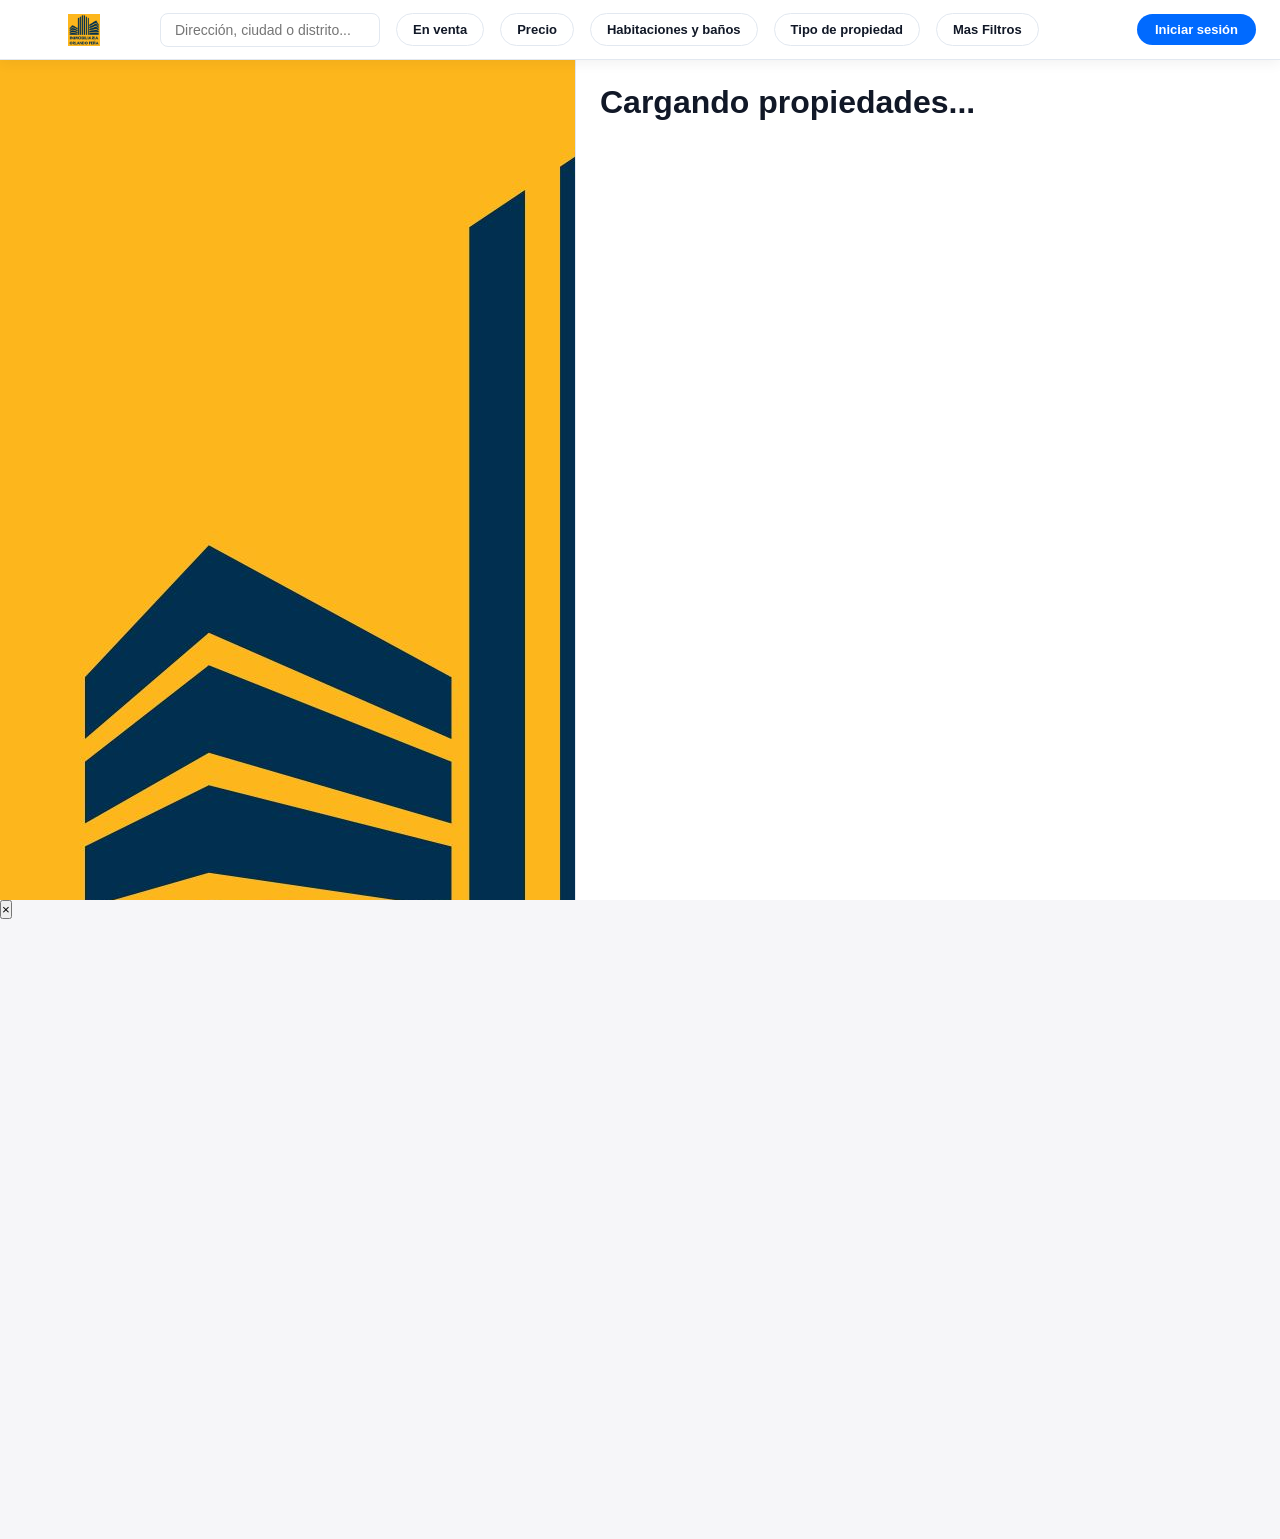
==== index.html @ 2fb51b2a "Update index.html" ====
<!-- PARTE 1 DE 10: METADATOS Y MOTORES DE DISEÑO -->
<!DOCTYPE html>
<html lang="es">
<head>
    <meta charset="UTF-8">
    <meta name="viewport" content="width=device-width, initial-scale=1.0, maximum-scale=1.0, user-scalable=no">
    <title>Buscador Inmobiliario - Inmobiliaria en Surco</title>
    <!-- Motores Estructurales y de Diseño -->
    <link rel="stylesheet" href="https://cdnjs.cloudflare.com/ajax/libs/leaflet/1.9.4/leaflet.css" />
    
    <link rel="stylesheet" href="styles.css?v=1.1" />
    <link rel="shortcut icon" type="image/jpeg" href="logo.jpg" />
    <link rel="icon" type="image/png" href="favicon.png" />
</head>
<body>
    <div class="app-container">
        <!-- PARTE 2 DE 10: NAVBAR - BUSCADOR Y ESTADO DE TRANSACCIÓN REESTRUCTURADO SRE -->
        <header class="navbar-global">
            <img src="logo.jpg" alt="Logo Zillow" class="navbar-brand-logo" id="app-main-logo">
            
            <!-- 1. BUSCADOR DE DIRECCIÓN AISLADO -->
            <div class="search-controls">
                <input type="text" class="search-input" id="search-address" placeholder="Dirección, ciudad o distrito...">
            </div>

            <!-- 2. FILTRO DE TRANSACCIÓN (ESTADO) -->
            <div class="filter-dropdown-wrapper">
                <button class="filter-btn" id="btn-filter-status">En venta</button>
                <div class="dropdown-content-panel" id="dropdown-status">
                    <div class="filter-group-options">
                        <label class="filter-checkbox-label">
                            <input type="radio" name="transaccion" value="Venta" checked> En venta
                        </label>
                        <label class="filter-checkbox-label">
                            <input type="radio" name="transaccion" value="Alquiler"> Para el alquiler
                        </label>
                        <label class="filter-checkbox-label">
                            <input type="radio" name="transaccion" value="Vendido"> Vendidas
                        </label>
                    </div>
                </div>
            </div>

                        <!-- 3. FILTRO DE RANGO DE PRECIOS PREMIUM CON HISTOGRAMA -->
            <div class="filter-dropdown-wrapper">
                <button class="filter-btn" id="btn-filter-price">Precio</button>
                <div class="dropdown-content-panel price-dropdown-content" id="dropdown-price">
                    <div class="filter-section-title">Rango de precios</div>
                    
                    <!-- HISTOGRAMA CON DISTRIBUCIÓN SOLICITADA -->
                    <div class="histogram-visual-container" id="price-histogram-box">
                        <div class="histo-bar" style="height: 15%;"></div>
                        <div class="histo-bar" style="height: 30%;"></div>
                        <div class="histo-bar pico-solicitado" style="height: 95%;"></div> <!-- Pico 70k a 80k -->
                        <div class="histo-bar" style="height: 45%;"></div>
                        <div class="histo-bar grupo-mayor" style="height: 80%;"></div> <!-- Grupo mayor 100k a 500k -->
                        <div class="histo-bar grupo-mayor" style="height: 85%;"></div>
                        <div class="histo-bar grupo-mayor" style="height: 75%;"></div>
                        <div class="histo-bar grupo-mayor" style="height: 70%;"></div>
                        <div class="histo-bar" style="height: 25%;"></div>
                        <div class="histo-bar" style="height: 10%;"></div>
                    </div>

                    <div class="price-inputs-row">
                        <div class="price-input-group">
                            <label>Min</label>
                            <input type="number" id="price-min" class="price-field-sre" placeholder="No min">
                        </div>
                        <div class="price-separator-dash">-</div>
                        <div class="price-input-group">
                            <label>Max</label>
                            <input type="number" id="price-max" class="price-field-sre" placeholder="No max">
                        </div>
                    </div>
                    <button type="button" id="btn-apply-price" class="btn-apply-price-sre">Aplicar</button>
                </div>
            </div>

                        <!-- 4. FILTRO DE HABITACIONES Y BAÑOS PREMIUM SEGMENTADO HORIZONTAL -->
            <div class="filter-dropdown-wrapper">
                <button class="filter-btn" id="btn-filter-specs">Habitaciones y baños</button>
                <div class="dropdown-content-panel beds-baths-dropdown-content" id="dropdown-specs">
                    <h4>Dormitorios</h4>
                    <div class="segmented-control-sre" id="row-beds">
                        <label class="segment-item-sre"><input type="radio" name="beds" value="0" checked><span>Cualquiera</span></label>
                        <label class="segment-item-sre"><input type="radio" name="beds" value="1"><span>1+</span></label>
                        <label class="segment-item-sre"><input type="radio" name="beds" value="2"><span>2+</span></label>
                        <label class="segment-item-sre"><input type="radio" name="beds" value="3"><span>3+</span></label>
                        <label class="segment-item-sre"><input type="radio" name="beds" value="4"><span>4+</span></label>
                        <label class="segment-item-sre"><input type="radio" name="beds" value="5"><span>5+</span></label>
                    </div>

                    <h4>Baños</h4>
                    <div class="segmented-control-sre" id="row-baths">
                        <label class="segment-item-sre"><input type="radio" name="baths" value="0" checked><span>Cualquiera</span></label>
                        <label class="segment-item-sre"><input type="radio" name="baths" value="1"><span>1+</span></label>
                        <label class="segment-item-sre"><input type="radio" name="baths" value="1.5"><span>1.5+</span></label>
                        <label class="segment-item-sre"><input type="radio" name="baths" value="2"><span>2+</span></label>
                        <label class="segment-item-sre"><input type="radio" name="baths" value="3"><span>3+</span></label>
                        <label class="segment-item-sre"><input type="radio" name="baths" value="4"><span>4+</span></label>
                    </div>

                    <button type="button" id="btn-apply-beds-baths" class="btn-apply-beds-baths-sre">Aplicar</button>
                </div>
            </div>

            <!-- 5. FILTRO DE TIPO DE PROPIEDAD CON INTERRUPTOR MAESTRO -->
            <div class="filter-dropdown-wrapper">
                <button class="filter-btn" id="btn-filter-type">Tipo de propiedad</button>
                <div class="dropdown-content-panel" id="dropdown-type">
                    <div class="master-toggle-container">
                        <button type="button" id="btn-type-master-toggle" class="master-action-link">Deseleccionar todo</button>
                    </div>
                    <div class="filter-group-options scrollable-options">
                        <label class="filter-checkbox-label"><input type="checkbox" class="type-cb" value="Casa" checked> Casas</label>
                        <label class="filter-checkbox-label"><input type="checkbox" class="type-cb" value="Departamento" checked> Departamentos</label>
                        <label class="filter-checkbox-label"><input type="checkbox" class="type-cb" value="Terreno" checked> Terrenos</label>
                        <label class="filter-checkbox-label"><input type="checkbox" class="type-cb" value="Local" checked> Locales</label>
                        <label class="filter-checkbox-label"><input type="checkbox" class="type-cb" value="Oficina" checked> Oficinas</label>
                        <label class="filter-checkbox-label"><input type="checkbox" class="type-cb" value="Edificio" checked> Edificios</label>
                        <label class="filter-checkbox-label"><input type="checkbox" class="type-cb" value="Lote" checked> Lotes</label>
                    </div>
                    <div class="dropdown-footer-apply">
                        <button type="button" id="btn-aplicar-tipo-propiedad" class="btn-primary-zillow">Aplicar</button>
                    </div>
                </div>
            </div>

                        <!-- 6. FILTRO MAESTRO DE FILTROS AVANZADOS (RENOMBRADO A MAS FILTROS) -->
<!-- [CÓDIGO NUEVO A INSERTAR EN INDEX.HTML] -->
                        <!-- 6. FILTRO MAESTRO DE FILTROS AVANZADOS (RENOMBRADO A MAS FILTROS) -->
            <div class="filter-dropdown-wrapper">
                <button class="filter-btn" id="btn-filter-more">Mas Filtros</button>
                <div class="dropdown-content-panel" id="dropdown-more-filters">
                    <div class="master-toggle-container">
                        <button type="button" id="btn-more-master-toggle" class="master-action-link">Deseleccionar todo</button>
                    </div>
                    <div class="filter-section-title">Tipo de listado</div>
                    <div class="filter-group-options scrollable-options">
                        <label class="filter-checkbox-label"><input type="checkbox" class="more-filter-cb" value="propietario" checked> Propietario publicado</label>
                        <label class="filter-checkbox-label"><input type="checkbox" class="more-filter-cb" value="agente" checked> Agente listado</label>
                        <label class="filter-checkbox-label"><input type="checkbox" class="more-filter-cb" value="nueva construccion" checked> Nueva construcción</label>
                        <label class="filter-checkbox-label"><input type="checkbox" class="more-filter-cb" value="pre ejecucion hipoteca" checked> Pre-ejecución Hipotecaria</label>
                        <label class="filter-checkbox-label"><input type="checkbox" class="more-filter-cb" value="ejecucion hipoteca" checked> Ejecución hipoteca</label>
                        <label class="filter-checkbox-label"><input type="checkbox" class="more-filter-cb" value="subasta" checked> Subastas</label>
                        <label class="filter-checkbox-label"><input type="checkbox" class="more-filter-cb" value="embargo" checked> Embargos</label>
                    </div>
                    <div class="dropdown-footer-apply">
                        <button type="button" id="btn-aplicar-mas-filtros" class="btn-primary-zillow">Aplicar</button>
                    </div>
                </div>
            </div>

            <!-- 7. BOTÓN / ENLACE SUPERIOR DE INICIO DE SESIÓN Y VALIDACIÓN -->
            <div class="user-auth-wrapper" style="margin-left: auto;">
                <button type="button" id="btn-open-login" class="btn-login-navbar" style="background-color: #006aff; color: #ffffff; border: none; padding: 8px 18px; font-size: 13px; font-weight: 700; border-radius: 20px; cursor: pointer; white-space: nowrap;">
                    Iniciar sesión
                </button>
            </div>
        </header>
        

        
        <header id="header-ficha-global" class="nav-ficha-zillow oculta-global">
            <button type="button" class="btn-volver-zillow" id="btn-volver-global-atras">← Volver a la lista</button>
            <img src="logo.jpg" alt="Logo Principal" class="logo-centro-ficha">
            <div class="acciones-nav-ficha" style="display: flex; gap: 16px; align-items: center;">
                <button type="button" class="btn-nav-accion" id="btn-compartir-global" style="background: none; border: none; cursor: pointer; color: #54565a; font-weight: 500; font-size: 14px;">
                    🔗 Compartir
                </button>
                <button type="button" class="btn-nav-accion" id="btn-favorito-global" style="background: none; border: none; cursor: pointer; color: #54565a; font-weight: 500; font-size: 14px; display: flex; align-items: center; gap: 4px;">
                    <span id="icon-corazon-global">♡</span> <span id="text-favorito-global">Guardar</span>
                </button>
            </div>
        </header>

                <!-- PARTE 7 DE 10: CUERPO DE LA APP - CONTENEDOR DEL MAPA Y PANEL DE TARJETAS DESKTOP -->
        <main class="split-view">
            <div class="map-wrapper">
                <!-- CONTENEDOR DEL MAPA NATIVO -->
                <div id="map-instance"></div>

                <!-- NUEVA TARJETA FLOTANTE MÓVIL ESTILO ZILLOW OVERLAY (INVISIBLE EN DESKTOP) -->
                <section id="tarjeta-flotante-movil-sre" class="tarjeta-movil-sre-oculta">
                    <button type="button" id="btn-cerrar-tarjeta-movil-sre" class="btn-cerrar-sre-flotante">&times;</button>
                    <div id="target-contenido-movil-sre">
                        <!-- Se poblará dinámicamente desde app.js al pulsar un pin en el celular -->
                    </div>
                </section>
            </div>
            
            <div class="properties-panel">
                <div class="panel-header">
                    <h1 id="results-counter">Cargando propiedades...</h1>
                </div>
                <!-- Punto de Inyección Sincronizado del Catalogo -->
                <div class="properties-grid" id="properties-grid-target"></div>
            </div>
        </main>
    </div>

        <!-- PARTE 8 DE 10: TERCERA PANTALLA - PANEL DE IMÁGENES COMPLETO -->
    <div id="vista-galeria-expandida" class="galeria-tercera-pantalla oculta">
        <main id="mosaico-imagenes-scroll" class="columna-fotos-mosaico">
            <!-- Inyección dinámica de etiquetas <img> vía JS -->
        </main>
        
        <aside class="columna-informacion-fija">
            <div class="cabecera-navegacion">
                <button id="btn-volver-detalle" class="btn-regresar">← Volver al detalle</button>
            </div>
            <div class="bloque-comercial-contenido">
                <h2 id="galeria-precio" class="texto-precio"></h2>
                <p id="galeria-specs-principales" class="texto-specs"></p>
                <div class="bloque-direccion">
                    <p id="galeria-direccion-linea1" class="direccion-primaria"></p>
                    <p id="galeria-direccion-linea2" class="direccion-secundaria"></p>
                </div>
                <div class="acciones-galeria-contenedor">
                    <button id="btn-solicitar-tour-galeria" class="btn-accion-primario">Solicitar un tour</button>
                    <button id="btn-contactar-agente-galeria" class="btn-accion-secundario">Contacte con un agente</button>
                </div>
            </div>
        </aside>
    </div>

        <!-- PARTE 9 DE 10: INTERFACES FLOTANTES - AGENDAMIENTO Y ASIGNACIÓN DE ASESORES -->
    <div id="modal-tour-comercial" class="modal-accion-overlay" aria-hidden="true" role="dialog" aria-labelledby="modal-tour-titulo-dinamico">
        <div class="modal-accion-contenido modal-tour-container" style="max-width: 460px; border-radius: 8px; font-family: sans-serif; position: relative;">
            <button type="button" class="btn-cerrar-popup" id="btn-cerrar-modal-tour" style="position: absolute; top: 12px; right: 16px; background: none; border: none; font-size: 20px; cursor: pointer; color: #54565a;" aria-label="Cerrar modal">&times;</button>
            <h3 id="modal-tour-titulo-dinamico" style="text-align: center; font-size: 20px; font-weight: bold; margin-top: 10px; margin-bottom: 20px; color: #2a2a2a;">Solicitar un tour</h3>
            <div class="modal-tour-body-scroll">
                <div id="tour-paso-horarios" class="seccion-modal-paso activo">
                    <div class="tarjeta-contexto-inmueble" style="display: flex; gap: 16px; border: 1px solid #e2e8f0; padding: 12px; border-radius: 6px; margin-bottom: 16px; align-items: center;">
                        <img id="modal-tour-mini-foto" src="" alt="Portada" style="width: 80px; height: 60px; object-fit: cover; border-radius: 4px; background-color: #f7f8f9;">
                        <div class="datos-contexto-wrapper" style="display: flex; flex-direction: column; gap: 4px; font-size: 13px; color: #2a2a2a;">
                            <strong id="modal-tour-mini-direccion" style="font-size: 14px; font-weight: 700; display: block; max-width: 280px; white-space: nowrap; overflow: hidden; text-overflow: ellipsis;">Dirección</strong>
                            <span id="modal-tour-mini-specs" style="color: #54565a;">0 bd | 0 ba | 0 m²</span>
                        </div>
                    </div>
                    <div class="carrusel-fechas-contenedor" style="display: flex; align-items: center; justify-content: space-between; gap: 8px; margin-bottom: 20px; position: relative;">
                        <button type="button" id="btn-carrusel-atras" style="background: none; border: 1px solid #ccd0d5; border-radius: 50%; width: 28px; height: 28px; display: flex; align-items: center; justify-content: center; cursor: pointer; font-weight: bold; color: #006aff;">&lsaquo;</button>
                        <div class="cajas-fechas-row" style="display: flex; gap: 8px; flex: 1; justify-content: space-between;">
                            <div class="caja-fecha-item active" id="caja-fecha-hoy" data-index="0" style="flex: 1; text-align: center; border: 1px solid #006aff; border-radius: 4px; padding: 10px 4px; cursor: pointer; font-size: 12px; font-weight: bold; color: #006aff;">Hoy</div>
                            <div class="caja-fecha-item" id="caja-fecha-manana" data-index="1" style="flex: 1; text-align: center; border: 1px solid #ccd0d5; border-radius: 4px; padding: 10px 4px; cursor: pointer; font-size: 12px; font-weight: bold; color: #2a2a2a;">Mañana</div>
                            <div class="caja-fecha-item" id="caja-fecha-pasado" data-index="2" style="flex: 1; text-align: center; border: 1px solid #ccd0d5; border-radius: 4px; padding: 10px 4px; cursor: pointer; font-size: 12px; font-weight: bold; color: #2a2a2a;">Pasado</div>
                        </div>
                        <button type="button" id="btn-carrusel-adelante" style="background: none; border: 1px solid #ccd0d5; border-radius: 50%; width: 28px; height: 28px; display: flex; align-items: center; justify-content: center; cursor: pointer; font-weight: bold; color: #006aff;">&rsaquo;</button>
                    </div>
                    <div class="campo-select-hora-box" style="margin-bottom: 24px;">
                        <select id="hora-principal" class="select-hora-dropdown" style="width: 100%; padding: 12px; border: 1px solid #ccd0d5; border-radius: 4px; font-size: 14px; background-color: #ffffff; color: #2a2a2a; outline: none; cursor: pointer;">
                            <option value="10:00">10:00 hrs</option>
                            <option value="11:00">11:00 hrs</option>
                            <option value="12:00">12:00 hrs</option>
                            <option value="18:00" selected>18:00 hrs</option>
                        </select>
                    </div>
                </div>
                <div id="tour-paso-confirmacion" class="seccion-modal-paso" style="display: none; padding: 0 4px;">
                    <form id="form-solicitar-tour-completo">
                        <div class="campo-formulario" style="margin-bottom: 16px; display: flex; flex-direction: column; gap: 6px;">
                            <label for="tour-contacto-nombre" style="font-size: 14px; font-weight: 600; color: #2a2a2a;">Nombre *</label>
                            <input type="text" id="tour-contacto-nombre" style="width: 100%; padding: 10px; border: 1px solid #ccd0d5; border-radius: 4px; font-size: 14px; box-sizing: border-box;" required placeholder="Ej. Orlando Peña">
                        </div>
                        <div class="campo-formulario" style="margin-bottom: 16px; display: flex; flex-direction: column; gap: 6px;">
                            <label for="tour-contacto-email" style="font-size: 14px; font-weight: 600; color: #2a2a2a;">Email *</label>
                            <input type="email" id="tour-contacto-email" style="width: 100%; padding: 10px; border: 1px solid #ccd0d5; border-radius: 4px; font-size: 14px; box-sizing: border-box;" required placeholder="ejemplo@correo.com">
                        </div>
                        <div class="campo-formulario" style="margin-bottom: 16px; display: flex; flex-direction: column; gap: 6px;">
                            <label for="tour-contacto-telefono" style="font-size: 14px; font-weight: 600; color: #2a2a2a;">Teléfono *</label>
                            <input type="tel" id="tour-contacto-telefono" style="width: 100%; padding: 10px; border: 1px solid #ccd0d5; border-radius: 4px; font-size: 14px; box-sizing: border-box;" placeholder="Mínimo 9 dígitos" required>
                        </div>
                    </form>
                </div>
            </div>
            <div class="modal-tour-footer-fijo" style="margin-top: 12px;">
                <button type="button" id="btn-navegacion-siguiente-tour" style="width: 100%; background-color: #006aff; color: #ffffff; border: none; padding: 14px; font-size: 16px; font-weight: bold; border-radius: 4px; cursor: pointer;">Siguiente</button>
                <button type="submit" form="form-solicitar-tour-completo" id="btn-enviar-solicitud-tour" style="width: 100%; background-color: #006aff; color: #ffffff; border: none; padding: 14px; font-size: 16px; font-weight: bold; border-radius: 4px; cursor: pointer; display: none;">Solicitar un tour</button>
            </div>
        </div>
    </div>

    <!-- MODAL CONTACTAR CON UN AGENTE (Id Homologado y Firma Abierta - CONTROL SRE SANADO) -->
    <div id="modal-agent-comercial" class="modal-accion-overlay" aria-hidden="true" role="dialog" aria-labelledby="titulo-modal-agente">
    <div class="modal-accion-contenido" style="background-color: #ffffff; width: 100%; max-width: 460px; padding: 24px; border-radius: 8px; font-family: sans-serif; position: relative; box-sizing: border-box; box-shadow: 0 4px 12px rgba(0,0,0,0.15);">
            <button type="button" class="btn-cerrar-popup" id="btn-cerrar-modal-agente" style="position: absolute; top: 12px; right: 16px; background: none; border: none; font-size: 20px; cursor: pointer; color: #54565a;" onclick="document.getElementById('modal-agent-comercial').style.display='none'">&times;</button>
            <h3 id="titulo-modal-agente" style="text-align: center; font-size: 20px; font-weight: bold; margin-top: 10px; margin-bottom: 20px; color: #2a2a2a;">Contactar Agente</h3>
            <form id="form-contactar-agente" style="margin: 0; padding: 0;">
                <div style="max-height: 380px; overflow-y: auto; padding-right: 4px; box-sizing: border-box;">
                    <div class="campo-formulario" style="margin-bottom: 14px; display: flex; flex-direction: column; gap: 6px;">
                        <label for="agente-contacto-nombre" style="font-size: 13px; font-weight: 600; color: #2a2a2a;">Nombre completo *</label>
                        <input type="text" id="agente-contacto-nombre" style="width: 100%; padding: 10px; border: 1px solid #ccd0d5; border-radius: 4px; font-size: 14px; box-sizing: border-box;" required placeholder="Ej. Orlando Peña">
                    </div>
                    <div class="campo-formulario" style="margin-bottom: 14px; display: flex; flex-direction: column; gap: 6px;">
                        <label for="agente-contacto-email" style="font-size: 13px; font-weight: 600; color: #2a2a2a;">Correo electrónico *</label>
                        <input type="email" id="agente-contacto-email" style="width: 100%; padding: 10px; border: 1px solid #ccd0d5; border-radius: 4px; font-size: 14px; box-sizing: border-box;" required placeholder="ejemplo@correo.com">
                    </div>
                    <div class="campo-formulario" style="margin-bottom: 14px; display: flex; flex-direction: column; gap: 6px;">
                        <label for="agente-contacto-telefono" style="font-size: 13px; font-weight: 600; color: #2a2a2a;">Teléfono *</label>
                        <input type="tel" id="agente-contacto-telefono" style="width: 100%; padding: 10px; border: 1px solid #ccd0d5; border-radius: 4px; font-size: 14px; box-sizing: border-box;" required placeholder="Mínimo 9 dígitos">
                    </div>
                    <div class="campo-formulario" style="margin-bottom: 14px; display: flex; flex-direction: column; gap: 6px;">
                        <label for="agente-mensaje" style="font-size: 13px; font-weight: 600; color: #2a2a2a;">Mensaje</label>
                        <textarea id="agente-mensaje" rows="4" style="width: 100%; padding: 10px; border: 1px solid #ccd0d5; border-radius: 4px; font-size: 14px; font-family: sans-serif; box-sizing: border-box; resize: none;" required></textarea>
                    </div>
                </div>
                <div style="margin-top: 16px;">
                    <button type="submit" id="btn-enviar-contacto-agente" style="width: 100%; background-color: #006aff; color: #ffffff; border: none; padding: 12px; font-size: 15px; font-weight: bold; border-radius: 4px; cursor: pointer;">Enviar Mensaje</button>
                </div>
            </form>
        </div>
    </div>

        <!-- PARTE 10 DE 10: CORTINA SPA, PASARELA SUPABASE AUTH Y CARGADOR DE SCRIPTS JS -->
    <div id="cortina-spa" class="cortina-escondida"></div>


    <!-- PASARELA FLOTANTE UNIFICADA SUPABASE AUTH PREMIUM ESTILO FORMULARIO FIJO -->
    <div id="modal-autenticacion-supabase" class="modal-accion-overlay" aria-hidden="true" role="dialog" style="display: none; position: fixed; top: 0; left: 0; width: 100vw; height: 100vh; background-color: rgba(0, 0, 0, 0.5); z-index: 99999; align-items: center; justify-content: center; font-family: 'Segoe UI', -apple-system, BlinkMacSystemFont, Arial, sans-serif;">
        <div style="background-color: #ffffff; width: 100%; max-width: 440px; padding: 40px; border-radius: 12px; box-sizing: border-box; position: relative; box-shadow: 0 8px 32px rgba(0, 0, 0, 0.15); text-align: left;">
            <button type="button" style="position: absolute; top: 16px; right: 20px; background: none; border: none; font-size: 28px; cursor: pointer; color: #718096; line-height: 1;" onclick="document.getElementById('modal-autenticacion-supabase').style.display='none'">&times;</button>
            
            <!-- Logotipo del Cliente Inyectado Directamente -->
            <div style="margin-bottom: 24px; text-align: left;">
                <img src="logo.jpg" alt="Logo Inmobiliaria" style="height: 40px; object-fit: contain; display: block; margin: 0;">
            </div>

            <h3 style="font-size: 24px; font-weight: 700; color: #111827; margin: 0 0 24px 0;">Inicia sesión</h3>
            
            <form id="form-login-email-supabase" style="margin: 0; padding: 0;" onsubmit="return false;">
                <!-- Titulo Dinamico Interno del Formulario -->
                <h4 id="auth-subtitulo-dinamico" style="font-size: 15px; font-weight: 600; color: #4b5563; margin: 0 0 16px 0; display: none;">Complete sus datos de perfil para el registro:</h4>

                <!-- Campos de Registro adicionales (Ocultos por defecto para el Login) -->
                <div id="wrapper-campos-registro-sre" style="display: none; flex-direction: column; gap: 16px; margin-bottom: 16px;">
                    <div style="display: flex; flex-direction: column; gap: 6px;">
                        <label for="reg-nombre-input" style="font-size: 14px; font-weight: 600; color: #111827;">Nombre *</label>
                        <input type="text" id="reg-nombre-input" style="width: 100%; height: 44px; padding: 0 14px; border: 1px solid #cbd5e1; border-radius: 6px; font-size: 14px; box-sizing: border-box; outline: none;">
                    </div>
                    <div style="display: flex; flex-direction: column; gap: 6px;">
                        <label for="reg-apellido-input" style="font-size: 14px; font-weight: 600; color: #111827;">Apellido *</label>
                        <input type="text" id="reg-apellido-input" style="width: 100%; height: 44px; padding: 0 14px; border: 1px solid #cbd5e1; border-radius: 6px; font-size: 14px; box-sizing: border-box; outline: none;">
                    </div>
                    <div style="display: flex; flex-direction: column; gap: 6px;">
                        <label for="reg-telefono-input" style="font-size: 14px; font-weight: 600; color: #111827;">Teléfono / Celular *</label>
                        <input type="tel" id="reg-telefono-input" style="width: 100%; height: 44px; padding: 0 14px; border: 1px solid #cbd5e1; border-radius: 6px; font-size: 14px; box-sizing: border-box; outline: none;" placeholder="Ej: 991351967">
                    </div>
                </div>

                <!-- Campo de Correo Electronico Unificado Común -->
                <div style="margin-bottom: 20px; display: flex; flex-direction: column; gap: 8px;">
                    <label for="login-email-input" id="lbl-email-dinamico" style="font-size: 14px; font-weight: 600; color: #111827;">Dirección de correo electrónico *</label>
                    <input type="email" id="login-email-input" style="width: 100%; height: 48px; padding: 0 16px; border: 1px solid #cbd5e1; border-radius: 6px; font-size: 15px; box-sizing: border-box; outline: none; transition: border-color 0.2s;" required>
                </div>
                
                <button type="button" id="btn-autenticar" style="width: 100%; height: 48px; background-color: #006aff; color: #ffffff; font-size: 15px; font-weight: 600; border: none; border-radius: 24px; cursor: pointer; transition: background-color 0.15s ease; margin-bottom: 16px;">Continuar</button>
                
                <!-- Enlace de Invitacion de Registro Estilo Zillow Premium Dinamico -->
                <p style="font-size: 14px; color: #475569; text-align: center; margin: 0 0 24px 0;" id="p-conmutador-auth-sre">
                    ¿Nuevo en Inmobiliaria en Surco? <a href="#" id="link-crear-cuenta-sre" style="color: #006aff; font-weight: 600; text-decoration: none;">Crear cuenta</a>
                </p>
            </form>


            <div style="display: flex; align-items: center; text-align: center; margin-bottom: 24px;">

                <div style="flex: 1; border-bottom: 1px solid #e2e8f0;"></div>
                <span style="padding: 0 16px; color: #718096; font-size: 14px;">o</span>
                <div style="flex: 1; border-bottom: 1px solid #e2e8f0;"></div>
            </div>

            <!-- Botones de Proveedores Omnicanal con SVG Vectorial de Facebook -->
            <div style="display: flex; flex-direction: column; gap: 12px;">
                <button type="button" id="btn-auth-google" style="width: 100%; height: 48px; background-color: #ffffff; color: #111827; border: 1px solid #cbd5e1; border-radius: 6px; font-size: 15px; font-weight: 600; cursor: pointer; display: flex; align-items: center; justify-content: center; gap: 12px; box-shadow: 0 1px 2px rgba(0,0,0,0.05);">
                    <svg style="width: 18px; height: 18px;" viewBox="0 0 24 24"><path fill="#EA4335" d="M5.266 9.765A7.077 7.077 0 0 1 12 4.909c1.69 0 3.218.6 4.418 1.582l3.51-3.51C17.642 1.054 14.968 0 12 0 7.354 0 3.373 2.668 1.455 6.545l3.81 3.22z"/><path fill="#4285F4" d="M23.455 12.273c0-.818-.073-1.609-.209-2.373H12v4.509h6.427a5.495 5.495 0 0 1-2.382 3.61l3.718 2.88c2.173-2.008 3.427-4.963 3.427-8.627z"/><path fill="#FBBC05" d="M5.266 14.235A7.12 7.12 0 0 1 4.909 12c0-.79.136-1.545.357-2.235L1.455 6.545A11.93 11.93 0 0 0 0 12c0 2.01.5 3.91 1.382 5.59l3.884-3.355z"/><path fill="#34A853" d="M12 24c3.24 0 5.955-1.073 7.945-2.91l-3.718-2.88c-1.036.691-2.355 1.109-4.227 1.109-3.645 0-6.736-2.464-7.836-5.773L1.282 17.59A11.933 11.933 0 0 0 12 24z"/></svg> Continuar con Google
                </button>
                <button type="button" id="btn-auth-facebook" style="width: 100%; height: 48px; background-color: #ffffff; color: #111827; border: 1px solid #cbd5e1; border-radius: 6px; font-size: 15px; font-weight: 600; cursor: pointer; display: flex; align-items: center; justify-content: center; gap: 12px; box-shadow: 0 1px 2px rgba(0,0,0,0.05);">

                    <svg style="width: 18px; height: 18px; fill: #1877f2;" viewBox="0 0 24 24"><path d="M24 12.073c0-6.627-5.373-12-12-12s-12 5.373-12 12c0 5.99 4.388 10.954 10.125 11.854v-8.385H7.078v-3.47h3.047V9.43c0-3.007 1.792-4.669 4.533-4.669 1.312 0 2.686.235 2.686.235v2.953H15.83c-1.491 0-1.956.925-1.956 1.874v2.25h3.328l-.532 3.47h-2.796v8.385C19.612 23.027 24 18.062 24 12.073z"/></svg> Continuar con Facebook
                </button>
            </div>
        </div>
    </div>


    <!-- Motores JavaScript Estables -->
    <script src="https://cdnjs.cloudflare.com/ajax/libs/leaflet/1.9.4/leaflet.js"></script>  
    <script src="https://unpkg.com/@supabase/supabase-js@2.45.3/dist/umd/supabase.js"></script> 
    
    <script src="shared/config.js"></script>
    <script src="shared/auth-session.js"></script>
    <script src="app.js"></script>

</body>
</html>
---- styles.css ----
/* ==========================================================================
   PARTE 1 DE 5: ARQUITECTURA DE DISEÑO FLUIDO Y RESETS MAESTROS
   ========================================================================== */
:root {
    --azul-zillow: #006aff;
    --azul-oscuro: #002e50;
    --rojo-alerta: #d92323;
    --gris-neutro: #718096;
    --gris-fondo: #f6f6f9;
    --gris-borde: #e2e8f0;
    --blanco: #ffffff;
    --texto-principal: #111827;
    --texto-secundario: #475569;
    --shadow-soft: 0 4px 12px rgba(0, 0, 0, 0.05);
    --shadow-card: 0 10px 20px rgba(0, 0, 0, 0.08);
}

* {
    box-sizing: border-box;
    margin: 0;
    padding: 0;
}

body, html {
    height: 100%;
    font-family: 'Segoe UI', -apple-system, BlinkMacSystemFont, Arial, sans-serif;
    background-color: var(--gris-fondo);
    color: var(--texto-principal);
    overflow: hidden;
}

.app-container {
    display: flex;
    flex-direction: column;
    height: 100vh;
    width: 100vw;
}

header.navbar-global {
    position: fixed;
    top: 0;
    left: 0;
    height: 60px;
    width: 100vw;
    display: flex;
    align-items: center;
    justify-content: flex-start;
    gap: 16px;
    padding: 10px 24px;
    background-color: var(--blanco);
    border-bottom: 1px solid var(--gris-borde);
    box-shadow: var(--shadow-soft);
    z-index: 9999;
    box-sizing: border-box;
    white-space: nowrap;
}

header.navbar-global .navbar-brand-logo {
    height: 32px;
    width: 120px;
    max-height: 32px;
    max-width: 120px;
    object-fit: contain;
    flex-shrink: 0;
    display: inline-block;
}

.search-controls {
    display: flex;
    align-items: center;
    gap: 10px;
    flex-shrink: 0;
}

.search-input {
    padding: 8px 14px;
    border: 1px solid var(--gris-borde);
    border-radius: 8px;
    font-size: 14px;
    width: 220px;
}

main.split-view {
    display: flex;
    position: absolute;
    top: 60px;
    left: 0;
    height: calc(100vh - 60px);
    width: 100vw;
    z-index: 1000;
    box-sizing: border-box;
}

main.split-view .map-wrapper {
    width: 45%;
    height: 100%;
    position: relative;
    border-right: 1px solid var(--gris-borde);
    box-sizing: border-box;
}

main.split-view #map-instance {
    width: 100%;
    height: 100%;
    display: block;
    z-index: 1;
}

main.split-view .properties-panel {
    width: 55%;
    height: 100%;
    overflow-y: auto;
    background-color: var(--blanco);
    padding: 24px;
    box-sizing: border-box;
}

/* ==========================================================================
   LÍNEA 96: CONFIGURACIÓN FIJA DE 2 COLUMNAS PARA LAPTOP
   ========================================================================== */
.properties-grid {
    display: grid;
    /* Cambiado para forzar estrictamente dos propiedades por fila */
    grid-template-columns: repeat(2, 1fr);
    gap: 20px;
}


/* ==========================================================================
   PARTE 2 DE 5: ARQUITECTURA DE PANEL DESPLEGABLE PREMIUM Y ADAPTATIVO
   ========================================================================== */
.filter-dropdown-wrapper {
    position: relative;
    display: inline-block;
}

.filter-btn {
    background-color: var(--blanco);
    border: 1px solid var(--gris-borde);
    padding: 8px 16px;
    font-size: 13px;
    font-weight: 600;
    color: var(--texto-principal);
    border-radius: 20px;
    cursor: pointer;
    display: flex;
    align-items: center;
    gap: 6px;
}

.filter-btn:hover, .filter-btn.active {
    border-color: var(--azul-zillow);
    background-color: rgba(0, 106, 255, 0.04);
}

.dropdown-content-panel {
    display: none;
    position: absolute;
    top: 100%;
    left: 0;
    z-index: 99999;
    background-color: #ffffff;
    min-width: 290px;
    width: max-content;
    max-width: 420px;
    border-radius: 12px;
    padding: 20px;
    margin-top: 8px;
    border: 1px solid #cbd5e1;
    box-shadow: 0 8px 32px rgba(0, 0, 0, 0.12);
    box-sizing: border-box;
    font-family: 'Segoe UI', -apple-system, BlinkMacSystemFont, Arial, sans-serif;
}

.dropdown-content-panel.show {
    display: flex;
    flex-direction: column;
    gap: 14px;
}

.filter-section-title, .dropdown-content-panel h4 {
    font-size: 15px;
    font-weight: 700;
    color: #1e293b;
    margin: 0 0 4px 0;
    text-align: left;
}

.filter-group-options {
    display: flex;
    flex-direction: column;
    gap: 12px;
    width: 100%;
}

.scrollable-options {
    max-height: 240px;
    overflow-y: auto;
    padding-right: 4px;
}

.filter-checkbox-label {
    display: flex;
    align-items: center;
    gap: 10px;
    cursor: pointer;
    font-size: 14px;
    font-weight: 500;
    color: #334155;
    user-select: none;
    text-align: left;
    width: 100%;
}

.filter-checkbox-label input[type="checkbox"] {
    width: 18px;
    height: 18px;
    cursor: pointer;
    accent-color: #006aff;
    border: 1px solid #cbd5e1;
    border-radius: 4px;
}

.master-toggle-container {
    border-bottom: 1px solid #f1f5f9;
    padding-bottom: 8px;
    margin-bottom: 4px;
    text-align: left;
}

.master-action-link {
    background: none;
    border: none;
    color: #006aff;
    font-size: 13px;
    font-weight: 700;
    cursor: pointer;
    padding: 0;
}

.master-action-link:hover {
    text-decoration: underline;
}

.histogram-visual-container {
    display: flex;
    align-items: flex-end;
    justify-content: space-between;
    height: 65px;
    width: 100%;
    gap: 4px;
    margin: 8px 0;
    border-bottom: 1px solid #e2e8f0;
    padding-bottom: 2px;
}

.histo-bar {
    flex: 1;
    background-color: #e2e8f0;
    border-top-left-radius: 2px;
    border-top-right-radius: 2px;
}

.histo-bar.pico-solicitado, .histo-bar.grupo-mayor {
    background-color: #006aff;
    opacity: 0.9;
}

.price-inputs-row {
    display: flex;
    align-items: center;
    gap: 10px;
    width: 100%;
}

.price-input-group {
    display: flex;
    flex-direction: column;
    gap: 4px;
    flex: 1;
}

.price-input-group label {
    font-size: 11px;
    font-weight: 700;
    color: #64748b;
    text-transform: uppercase;
    text-align: left;
}

.price-field-sre {
    width: 100%;
    height: 40px;
    padding: 0 12px;
    font-size: 14px;
    border: 1px solid #cbd5e1;
    border-radius: 8px;
    box-sizing: border-box;
}

.price-field-sre:focus {
    outline: none;
    border-color: #006aff;
}

.price-separator-dash {
    color: #94a3b8;
    font-weight: bold;
    margin-top: 16px;
}

.btn-primary-zillow, .btn-apply-price-sre, .btn-apply-beds-baths-sre {
    width: 100%;
    height: 40px;
    background-color: #006aff;
    color: #ffffff;
    font-size: 14px;
    font-weight: 700;
    border: none;
    border-radius: 20px;
    cursor: pointer;
    display: flex;
    align-items: center;
    justify-content: center;
    transition: background-color 0.15s ease;
    margin-top: 6px;
}

.btn-primary-zillow:hover, .btn-apply-price-sre:hover, .btn-apply-beds-baths-sre:hover {
    background-color: #0052c4;
}

.dropdown-footer-apply {
    border-top: 1px solid #f1f5f9;
    padding-top: 10px;
    margin-top: 4px;
    width: 100%;
}

.segmented-control-sre {
    display: flex;
    width: 100%;
    border: 1px solid #cbd5e1;
    border-radius: 8px;
    overflow: hidden;
    margin-bottom: 16px;
    padding: 0;
}

.segment-item-sre {
    flex: 1;
    margin: 0;
    cursor: pointer;
}

.segment-item-sre input[type="radio"] {
    display: none;
}

.segment-item-sre span {
    display: flex;
    align-items: center;
    justify-content: center;
    height: 38px;
    font-size: 13px;
    font-weight: 600;
    color: #334155;
    background-color: #ffffff;
    border-right: 1px solid #cbd5e1;
    transition: all 0.15s ease;
}

.segment-item-sre:last-child span {
    border-right: none;
}

.segment-item-sre input[type="radio"]:checked + span {
    background-color: #006aff;
    color: #ffffff;
    font-weight: 700;
}

/* ==========================================================================
   PARTE 3 DE 5: CONSTRUCTOR DE RIEL MULTIMEDIA Y CARRUSEL RECUPERADO
   ========================================================================== */
.tarjeta-casa {
    background-color: var(--blanco);
    border: 1px solid var(--gris-borde);
    border-radius: 12px;
    overflow: hidden;
    transition: transform 0.2s cubic-bezier(0.4, 0, 0.2, 1), box-shadow 0.2s ease;
    display: flex;
    flex-direction: column;
    height: 340px;
    position: relative;
}

.tarjeta-casa:hover {
    transform: translateY(-4px);
    box-shadow: var(--shadow-card);
}

.contenedor-foto {
    width: 100%;
    height: 180px;
    background-color: #1e293b;
    position: relative;
    overflow: hidden;
    flex-shrink: 0;
}

.carrusel-imagenes {
    display: flex !important;
    flex-direction: row !important;
    flex-wrap: nowrap !important;
    height: 100%;
    width: 100%;
    transition: transform 0.35s cubic-bezier(0.4, 0, 0.2, 1);
}

.carrusel-imagenes img {
    min-width: 100% !important;
    width: 100% !important;
    max-width: 100% !important;
    height: 100% !important;
    max-height: 100% !important;
    object-fit: cover !important;
    flex-shrink: 0 !important;
    display: block !important;
}

.flecha-carrusel {
    position: absolute;
    top: 50%;
    transform: translateY(-50%);
    background-color: rgba(0, 0, 0, 0.55);
    color: #ffffff;
    border: none;
    width: 28px;
    height: 28px;
    border-radius: 50%;
    cursor: pointer;
    display: flex;
    align-items: center;
    justify-content: center;
    font-weight: bold;
    font-size: 16px;
    z-index: 15;
    opacity: 0.85;
    transition: opacity 0.2s, background-color 0.2s;
    user-select: none;
}

.flecha-carrusel:hover {
    opacity: 1;
    background-color: rgba(0, 0, 0, 0.8);
}

.flecha-izq { left: 8px; }
.flecha-der { right: 8px; }

.indicadores-carrusel {
    position: absolute;
    bottom: 8px;
    left: 50%;
    transform: translateX(-50%);
    display: flex;
    gap: 6px;
    z-index: 15;
    background-color: rgba(0, 0, 0, 0.35);
    padding: 4px 8px;
    border-radius: 10px;
    pointer-events: none;
}

.punto-indicator {
    width: 6px;
    height: 6px;
    background-color: rgba(255, 255, 255, 0.5);
    border-radius: 50%;
    transition: background-color 0.2s, transform 0.2s;
}

.punto-indicator.activo {
    background-color: #ffffff;
    transform: scale(1.25);
}

.etiqueta-foto-zillow {
    position: absolute;
    top: 10px;
    left: 10px;
    z-index: 15;
    background-color: rgba(255, 255, 255, 0.95);
    color: #1e293b;
    padding: 4px 8px;
    font-size: 10px;
    font-weight: 700;
    text-transform: uppercase;
    border-radius: 3px;
    box-shadow: 0 1px 3px rgba(0,0,0,0.2);
}

.carrusel-imagenes[data-foto-activa="0"] { transform: translateX(0%); }
.carrusel-imagenes[data-foto-activa="1"] { transform: translateX(-100%); }
.carrusel-imagenes[data-foto-activa="2"] { transform: translateX(-200%); }
.carrusel-imagenes[data-foto-activa="3"] { transform: translateX(-300%); }
.carrusel-imagenes[data-foto-activa="4"] { transform: translateX(-400%); }

.datos-casa {
    padding: 12px;
    cursor: pointer;
    font-size: 13px;
    line-height: 1.4;
}

.tarjeta-casa .datos-casa .precio {
    color: #000000;
    font-size: 28px;
    font-weight: 800;
    margin-bottom: 4px;
}

.datos-casa .caracteristicas-inmueble {
    color: #252525;
    font-weight: 600;
    margin-bottom: 4px;
}

.datos-casa .detalles-adicionales {
    color: #252525;
    font-size: 12px;
    margin-bottom: 6px;
}

.datos-casa .ubicacion-direccion-directa {
    color: #252525;
    white-space: nowrap;
    overflow: hidden;
    text-overflow: ellipsis;
}

/* ==========================================================================
   PARTE 4 DE 5: BURBUJAS FINANCIERAS LEAFLET Y POPUPS RECUPERADOS
   ========================================================================== */
.leaflet-marker-icon.map-price-pill.venta-azul {
    background-color: #062E48;
    color: #ffffff;
    border: 1.5px solid #ffffff;
}

.leaflet-marker-icon.map-price-pill.alquiler-naranja {
    background-color: #FC6318;
    color: #ffffff;
    border: 1.5px solid #ffffff;
}

.leaflet-marker-icon.map-price-pill.vendido-dorado {
    background-color: #ECA816;
    color: #111827;
    border: 1.5px solid #ffffff;
}

div.leaflet-marker-icon.map-price-pill {
    font-family: inherit;
    font-size: 11px;
    font-weight: bold;
    border-radius: 12px;
    display: flex;
    align-items: center;
    justify-content: center;
    box-shadow: 0 2px 5px rgba(0,0,0,0.2);
}

.zillow-custom-popup-wrapper .leaflet-popup-content-wrapper {
    padding: 0 !important;
    overflow: hidden;
    border-radius: 12px !important;
}

.zillow-custom-popup-wrapper .leaflet-popup-content {
    margin: 0 !important;
    width: 260px !important;
}

.popup-card .contenedor-foto.popup-carrusel-context {
    width: 100% !important;
    height: 140px !important;
    position: relative;
    overflow: hidden;
}

.popup-card .carrusel-imagenes {
    display: flex;
    height: 100%;
    width: 100%;
}

.popup-card .carrusel-imagenes img {
    width: 260px !important;
    height: 140px !important;
    object-fit: cover;
}

.popup-carrusel-context:hover .flecha-carrusel {
    opacity: 1 !important;
}

.popup-card .datos-popup-info {
    padding: 10px 12px;
    font-family: sans-serif;
    background-color: #ffffff;
}

.cortina-escondida {
    position: fixed;
    top: 0;
    left: 0;
    width: 100%;
    height: 100%;
    background-color: var(--blanco);
    z-index: 100000;
    transform: translateX(100%);
    transition: transform 0.35s cubic-bezier(0.25, 1, 0.5, 1);
    overflow-y: auto;
    -webkit-overflow-scrolling: touch;
    display: none;
}

.cortina-escondida.cortina-activa {
    display: block;
    transform: translateX(0);
}



/* ==========================================================================
   ESTRUCTURA DE SUPERPOSICIÓN DE VENTANAS FLOTANTES PRESERVADAS (SRE SUBSANADO)
   ========================================================================== */
.modal-accion-overlay {
    position: fixed;
    top: 0;
    left: 0;
    width: 100vw;
    height: 100vh;
    background-color: rgba(0, 0, 0, 0.6); /* Incremento leve de contraste de fondo */
    display: none;
    align-items: center;
    justify-content: center;
    /* REQUERIMIENTO ATÓMICO: Se eleva el z-index a 999999 para romper la barrera de la Cortina SPA y flotar al frente */
    z-index: 999999; 
    box-sizing: border-box;
}


/* ==========================================================================
   ESTRUCTURA CONTENEDORA DE LAS VENTANAS FLOTANTES DE REGISTRO (SRE FIJADO)
   ========================================================================== */
.modal-accion-contenido, #form-contactar-agente {
    background-color: var(--blanco) !important; /* Fuerza el fondo blanco bloqueando transparencias */
    width: 100%;
    max-width: 460px;
    padding: 24px;
    border-radius: 12px;
    box-sizing: border-box;
    position: relative;
    box-shadow: 0 10px 25px rgba(0, 0, 0, 0.15);
    font-family: inherit;
    color: var(--texto-principal);
}


/* Ajustes elásticos complementarios para el orden interno del formulario del Tour */
.modal-tour-body-scroll {
    max-height: 70vh;
    overflow-y: auto;
    padding-right: 4px;
    box-sizing: border-box;
}

.caja-fecha-item {
    transition: all 0.15s ease-in-out;
}

.caja-fecha-item:hover {
    border-color: var(--azul-zillow);
    background-color: rgba(0, 106, 255, 0.02);
}


/* ==========================================================================
   NUEVA FUNCIONALIDAD: DISTRIBUCIÓN RESPONSIVA UNIFICADA (SIN !IMPORTANT)
   ========================================================================== */
@media (max-width: 1024px) {
    /* Optimización específica para Tabletas (Split View equilibrado) */
    div.app-container main.split-view .map-wrapper {
        width: 40%;
    }
    div.app-container main.split-view .properties-panel {
        width: 60%;
        padding: 16px;
    }
    div.app-container .properties-grid {
        grid-template-columns: repeat(2, 1fr);
        gap: 16px;
    }
}

@media (max-width: 768px) {
    /* Optimización específica para Teléfonos y Pantallas Pequeñas */
    div.app-container header.navbar-global {
        padding: 6px 12px;
        gap: 10px;
        overflow-x: auto;
        -webkit-overflow-scrolling: touch;
    }
    div.app-container header.navbar-global .navbar-brand-logo { 
        height: 26px; 
        width: auto;
    }
    div.app-container .search-input { 
        width: 160px; 
        font-size: 13px; 
    }
    div.app-container .filter-btn { 
        padding: 6px 12px; 
        font-size: 12px; 
    }
    
    /* Modificación del contenedor maestro a flujo elástico vertical */
    div.app-container main.split-view { 
        display: flex;
        flex-direction: column;
        position: absolute;
        top: 60px;
        height: calc(100vh - 60px); 
        width: 100vw; 
        overflow: hidden;
    }
    
    /* El mapa ocupa exactamente la mitad superior */
    div.app-container main.split-view .map-wrapper { 
        width: 100%; 
        height: 100%; 
        position: relative;
        border-bottom: none;
    }
    
    /* El catálogo toma vida en la mitad inferior de forma fluida */
    div.app-container main.split-view .properties-panel { 
        display: none;
    }


       /* Asegura una propiedad por fila en celulares */
    div.app-container .properties-grid {
        grid-template-columns: repeat(1, 1fr);
        gap: 14px;
    }

   /* Ajuste posicional del mapa para dispositivos móviles */
    div.app-container .leaflet-top.leaflet-left { 
        top: 10px; 
        left: 10px; 
    }

    /* Capa flotante móvil optimizada */
    div.app-container #tarjeta-flotante-movil-sre {
        position: absolute;
        bottom: 24px;
        left: 5%;
        width: 90%;
        background-color: var(--blanco);
        border-radius: 12px;
        box-shadow: 0 4px 25px rgba(0, 0, 0, 0.25); 
        z-index: 4000;
        padding: 12px;
        box-sizing: border-box;
        transition: transform 0.3s ease, opacity 0.2s;
        cursor: pointer;
    }
    div.app-container #tarjeta-flotante-movil-sre.tarjeta-movil-sre-oculta { 
        transform: translateY(160%); 
        opacity: 0; 
        pointer-events: none; 
    }
    div.app-container #tarjeta-flotante-movil-sre.tarjeta-movil-sre-visible { 
        transform: translateY(0); 
        opacity: 1; 
        pointer-events: auto; 
    }
    div.app-container .btn-cerrar-sre-flotante { 
        position: absolute; 
        top: 6px; 
        right: 10px; 
        background: none; 
        border: none; 
        font-size: 20px; 
        color: var(--gris-neutro); 
        cursor: pointer; 
        z-index: 10; 
    }
}




/* ==========================================================================
   INTERFAZ DE FILTROS ADAPTATIVOS PARA PANTALLAS MÓVILES Y TÁCTILES
   ========================================================================== */
@media (max-width: 768px) {
    /* Evita que los paneles de filtros se desborden lateralmente en teléfonos */
    div.app-container .dropdown-content-panel {
        position: fixed;
        top: 110px;
        left: 5%;
        width: 90%;
        max-width: 90%;
        min-width: 90%;
        box-sizing: border-box;
        z-index: 100005;
    }
    
    /* Amplía las zonas de pulsación táctil (Checkboxes y Radios) */
    div.app-container .filter-checkbox-label {
        padding: 8px 0;
    }

    /* Ajuste elástico de la Cortina SPA para que el botón 'Cerrar' no colisione con muescas físicas */
    div.app-container .cortina-escondida {
        padding-top: env(safe-area-inset-top, 0px);
    }
}

/* ==========================================================================
   ESTILOS DE VISIBILIDAD Y ESPECIFICIDAD ADAPTATIVA PARA LAS FLECHAS
   ========================================================================== */

/* Elevamos la prioridad encadenando las clases del contenedor padre visual */
div.app-container .contenedor-foto .flecha-carrusel {
    display: flex;
    position: absolute;
    top: 50%;
    transform: translateY(-50%);
    background-color: rgba(0, 0, 0, 0.6); /* Círculo oscuro de contraste */
    color: #ffffff; /* Signos en blanco puro */
    border: none;
    width: 34px; /* Tamaño táctil y visual cómodo */
    height: 34px;
    border-radius: 50%;
    cursor: pointer;
    align-items: center;
    justify-content: center;
    font-weight: bold;
    font-size: 22px;
    z-index: 35; /* Capa superior: por encima de la imagen y del corazón */
    opacity: 1; /* Visibles siempre tanto en laptop como en celular */
    transition: background-color 0.2s;
}

/* Ubicación exacta en los bordes internos del riel de fotos */
div.app-container .contenedor-foto .flecha-izq { 
    left: 8px; 
}
div.app-container .contenedor-foto .flecha-der { 
    right: 8px; 
}

/* Efecto interactivo limpio al pasar el cursor sobre el botón */
div.app-container .contenedor-foto .flecha-carrusel:hover {
    background-color: rgba(0, 0, 0, 0.85);
}

/* ==========================================================================
   VISIBILIDAD CONTROLADA DE FLECHAS EN LA ETIQUETA FLOTANTE MÓVIL
   ========================================================================== */

/* Subimos la especificidad por jerarquía de ID para forzar el display */
#tarjeta-flotante-movil-sre .popup-carrusel-context .flecha-carrusel {
    display: flex;
    position: absolute;
    top: 50%;
    transform: translateY(-50%);
    background-color: rgba(0, 0, 0, 0.7); /* Fondo oscuro redondo para contraste táctil */
    color: #ffffff; /* Signos ‹ y › en color blanco puro nítido */
    border: none;
    width: 36px; /* Área táctil ampliada de acuerdo a las directrices móviles */
    height: 36px;
    border-radius: 50%;
    cursor: pointer;
    align-items: center;
    justify-content: center;
    font-weight: bold;
    font-size: 24px;
    z-index: 45; /* Capa prioritaria por encima del riel de Cloudinary */
    opacity: 1; /* Forzamos la visibilidad sin disparadores hover de ratón */
}

/* Posicionamiento milimétrico sobre los extremos laterales de la imagen en celular */
#tarjeta-flotante-movil-sre .popup-carrusel-context .flecha-izq {
    left: 10px;
}

#tarjeta-flotante-movil-sre .popup-carrusel-context .flecha-der {
    right: 10px;
}
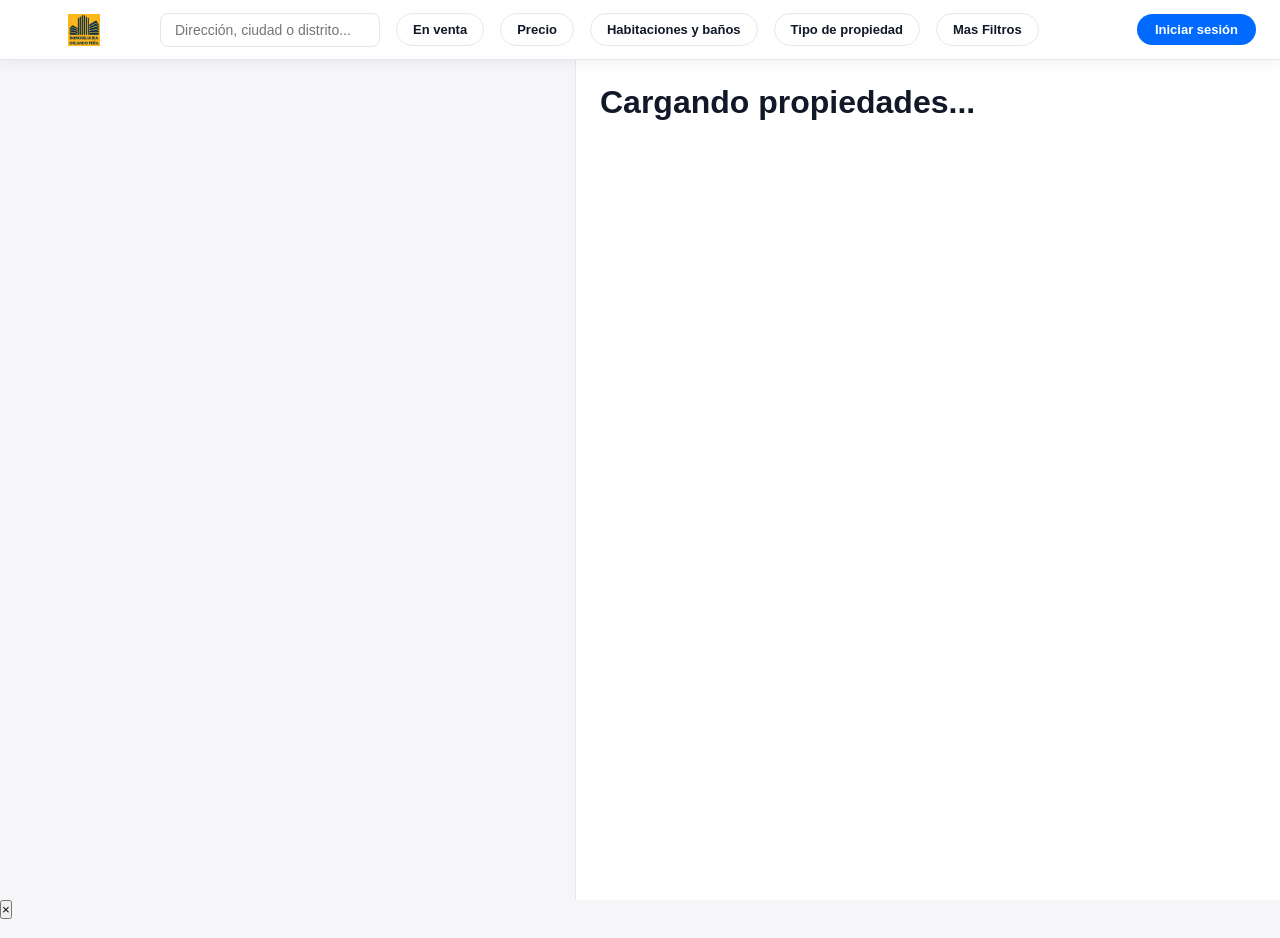
==== commit 5fe9b27b: "Remove header navigation from index.html Removed header section with navigation buttons and logo." ====
--- a/index.html
+++ b/index.html
@@ -161,18 +161,7 @@
         
 
         
-        <header id="header-ficha-global" class="nav-ficha-zillow oculta-global">
-            <button type="button" class="btn-volver-zillow" id="btn-volver-global-atras">← Volver a la lista</button>
-            <img src="logo.jpg" alt="Logo Principal" class="logo-centro-ficha">
-            <div class="acciones-nav-ficha" style="display: flex; gap: 16px; align-items: center;">
-                <button type="button" class="btn-nav-accion" id="btn-compartir-global" style="background: none; border: none; cursor: pointer; color: #54565a; font-weight: 500; font-size: 14px;">
-                    🔗 Compartir
-                </button>
-                <button type="button" class="btn-nav-accion" id="btn-favorito-global" style="background: none; border: none; cursor: pointer; color: #54565a; font-weight: 500; font-size: 14px; display: flex; align-items: center; gap: 4px;">
-                    <span id="icon-corazon-global">♡</span> <span id="text-favorito-global">Guardar</span>
-                </button>
-            </div>
-        </header>
+
 
                 <!-- PARTE 7 DE 10: CUERPO DE LA APP - CONTENEDOR DEL MAPA Y PANEL DE TARJETAS DESKTOP -->
         <main class="split-view">
--- a/styles.css
+++ b/styles.css
@@ -429,36 +429,6 @@
     display: block !important;
 }
 
-.flecha-carrusel {
-    position: absolute;
-    top: 50%;
-    transform: translateY(-50%);
-    background-color: rgba(0, 0, 0, 0.55);
-    color: #ffffff;
-    border: none;
-    width: 28px;
-    height: 28px;
-    border-radius: 50%;
-    cursor: pointer;
-    display: flex;
-    align-items: center;
-    justify-content: center;
-    font-weight: bold;
-    font-size: 16px;
-    z-index: 15;
-    opacity: 0.85;
-    transition: opacity 0.2s, background-color 0.2s;
-    user-select: none;
-}
-
-.flecha-carrusel:hover {
-    opacity: 1;
-    background-color: rgba(0, 0, 0, 0.8);
-}
-
-.flecha-izq { left: 8px; }
-.flecha-der { right: 8px; }
-
 .indicadores-carrusel {
     position: absolute;
     bottom: 8px;
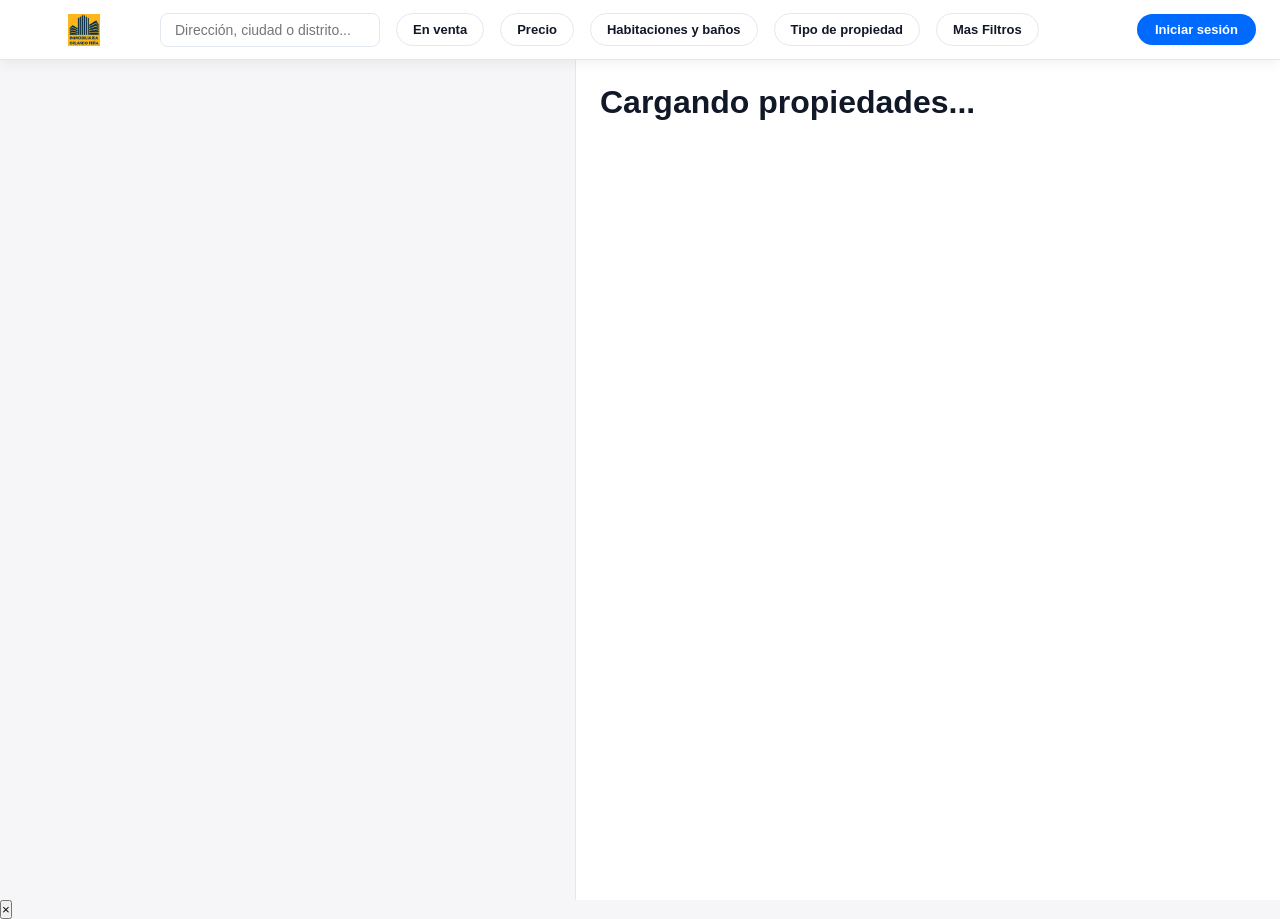
==== commit 6e3370f6: "Update index.html" ====
--- a/index.html
+++ b/index.html
@@ -7,7 +7,7 @@
     <title>Buscador Inmobiliario - Inmobiliaria en Surco</title>
     <!-- Motores Estructurales y de Diseño -->
     <link rel="stylesheet" href="https://cdnjs.cloudflare.com/ajax/libs/leaflet/1.9.4/leaflet.css" />
-    
+    <link rel="stylesheet" href="shared/theme.css?v=1.0" />
     <link rel="stylesheet" href="styles.css?v=1.1" />
     <link rel="shortcut icon" type="image/jpeg" href="logo.jpg" />
     <link rel="icon" type="image/png" href="favicon.png" />
--- a/shared/theme.css
+++ b/shared/theme.css
@@ -0,0 +1,69 @@
+/* ==========================================================================
+   ARCHIVO MAESTRO DE TEMA Y TIPOGRAFÍA GLOBAL (shared/theme.css)
+   Gestiona colores, fuentes y tamaños de toda la aplicación desde un solo lugar
+   ========================================================================== */
+:root {
+    /* 1. PALETA DE COLORES INSTITUCIONALES */
+    --azul-zillow: #006aff;
+    --azul-zillow-hover: #0052c4;
+    --azul-oscuro: #002e50;
+    --dorado-acento: #ffb91d;
+    --rojo-alerta: #d92323;
+    --verde-exito: #10b981;
+    
+    /* 2. NEUTROS Y FONDOS */
+    --blanco: #ffffff;
+    --gris-fondo: #f6f6f9;
+    --gris-suave: #f8fafc;
+    --gris-borde: #e2e8f0;
+    --gris-borde-input: #cbd5e1;
+    --gris-neutro: #718096;
+    --texto-principal: #111827;
+    --texto-secundario: #475569;
+
+    /* 3. FAMILIAS TIPOGRÁFICAS (Cambia aquí para actualizar toda la app) */
+    --font-titulo: 'Segoe UI', -apple-system, BlinkMacSystemFont, Arial, sans-serif;
+    --font-subtitulo: 'Segoe UI', -apple-system, BlinkMacSystemFont, Arial, sans-serif;
+    --font-contenido: 'Segoe UI', -apple-system, BlinkMacSystemFont, Arial, sans-serif;
+
+    /* 4. ESCALA DE TAMAÑOS DE LETRA ESTÁNDAR (ALTA LEGIBILIDAD) */
+    --size-precio-ficha: 42px;      /* Precio grande en detalle de propiedad */
+    --size-precio-tarjeta: 32px;    /* Precio en tarjetas del catálogo ($360,000) */
+    --size-titulo-pagina: 24px;     /* Título del panel lateral ("Cargando propiedades...") */
+    --size-titulo-modal: 24px;      /* Títulos de ventanas emergentes */
+    --size-subtitulo: 20px;         /* Subtítulos de secciones */
+    --size-subtitulo-panel: 17px;   /* Títulos de filtros desplegables */
+    --size-contenido: 16px;         /* Texto general, inputs y botones principales */
+    --size-filtro-btn: 15px;        /* Botones de la barra de navegación (En venta, Precio...) */
+    --size-detalle: 14px;           /* Especificaciones de tarjetas (Dormitorios, Baños, Dirección) */
+    --size-etiqueta: 12px;          /* Badges, etiquetas de mapa y notas al pie */
+
+
+    /* 5. SOMBRAS ESTÁNDAR */
+    --shadow-soft: 0 4px 12px rgba(0, 0, 0, 0.05);
+    --shadow-card: 0 10px 20px rgba(0, 0, 0, 0.08);
+    --shadow-modal: 0 8px 32px rgba(0, 0, 0, 0.15);
+}
+
+/* ==========================================================================
+   REGLAS BASE APLICADAS AUTOMÁTICAMENTE A TODAS LAS PANTALLAS
+   ========================================================================== */
+body, html {
+    font-family: var(--font-contenido);
+    font-size: var(--size-contenido);
+    color: var(--texto-principal);
+}
+
+h1, h2, h3 {
+    font-family: var(--font-titulo);
+}
+
+h4, h5, h6 {
+    font-family: var(--font-subtitulo);
+}
+
+input, select, textarea, button {
+    font-family: var(--font-contenido);
+}
+
+
--- a/styles.css
+++ b/styles.css
@@ -874,3 +874,25 @@
 #tarjeta-flotante-movil-sre .popup-carrusel-context .flecha-der {
     right: 10px;
 }
+
+/* ==========================================================================
+   TERCERA PANTALLA: GALERÍA COMPLETA SHOWCASE (TODAS LAS FOTOS)
+   ========================================================================== */
+.galeria-tercera-pantalla.oculta {
+    display: none !important;
+}
+
+.galeria-tercera-pantalla {
+    position: fixed;
+    top: 0;
+    left: 0;
+    width: 100vw;
+    height: 100vh;
+    background-color: #000000;
+    z-index: 250000;
+    display: flex;
+    flex-direction: column;
+    overflow: hidden;
+    font-family: 'Segoe UI', -apple-system, BlinkMacSystemFont, Arial, sans-serif;
+}
+
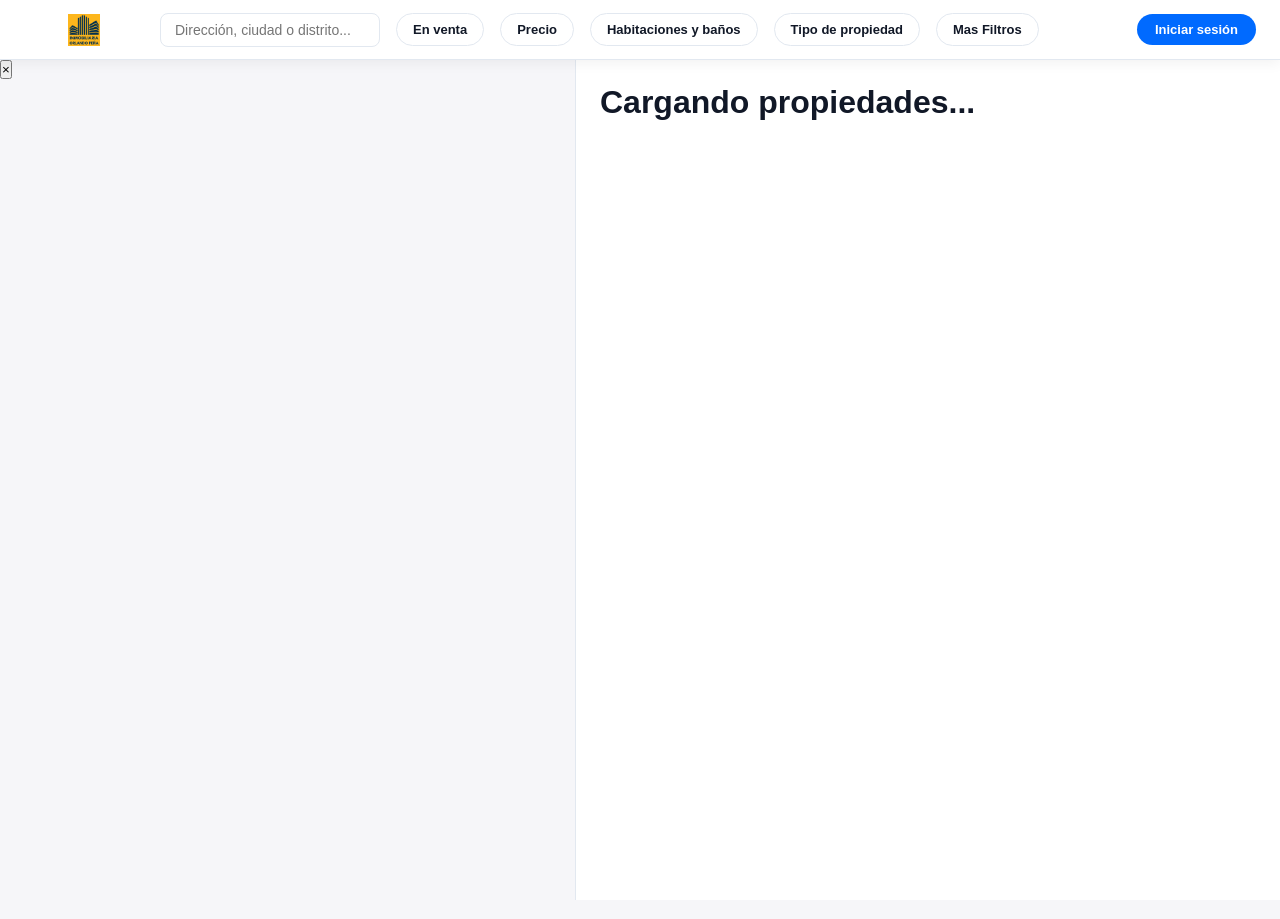
==== commit d075b3d4: "Update index.html" ====
--- a/index.html
+++ b/index.html
@@ -8,6 +8,12 @@
     <!-- Motores Estructurales y de Diseño -->
     <link rel="stylesheet" href="https://cdnjs.cloudflare.com/ajax/libs/leaflet/1.9.4/leaflet.css" />
     <link rel="stylesheet" href="shared/theme.css?v=1.0" />
+    
+    <!-- Tipografía idéntica al estilo geométrico de Zillow -->
+    <link rel="preconnect" href="https://googleapis.com">
+    <link rel="preconnect" href="https://gstatic.com" crossorigin>
+    <link href="https://googleapis.com/css2?family=Inter:wght@400;500;600;700&family=Plus+Jakarta+Sans:wght@600;700;800&display=swap" rel="stylesheet">
+
     <link rel="stylesheet" href="styles.css?v=1.1" />
     <link rel="shortcut icon" type="image/jpeg" href="logo.jpg" />
     <link rel="icon" type="image/png" href="favicon.png" />
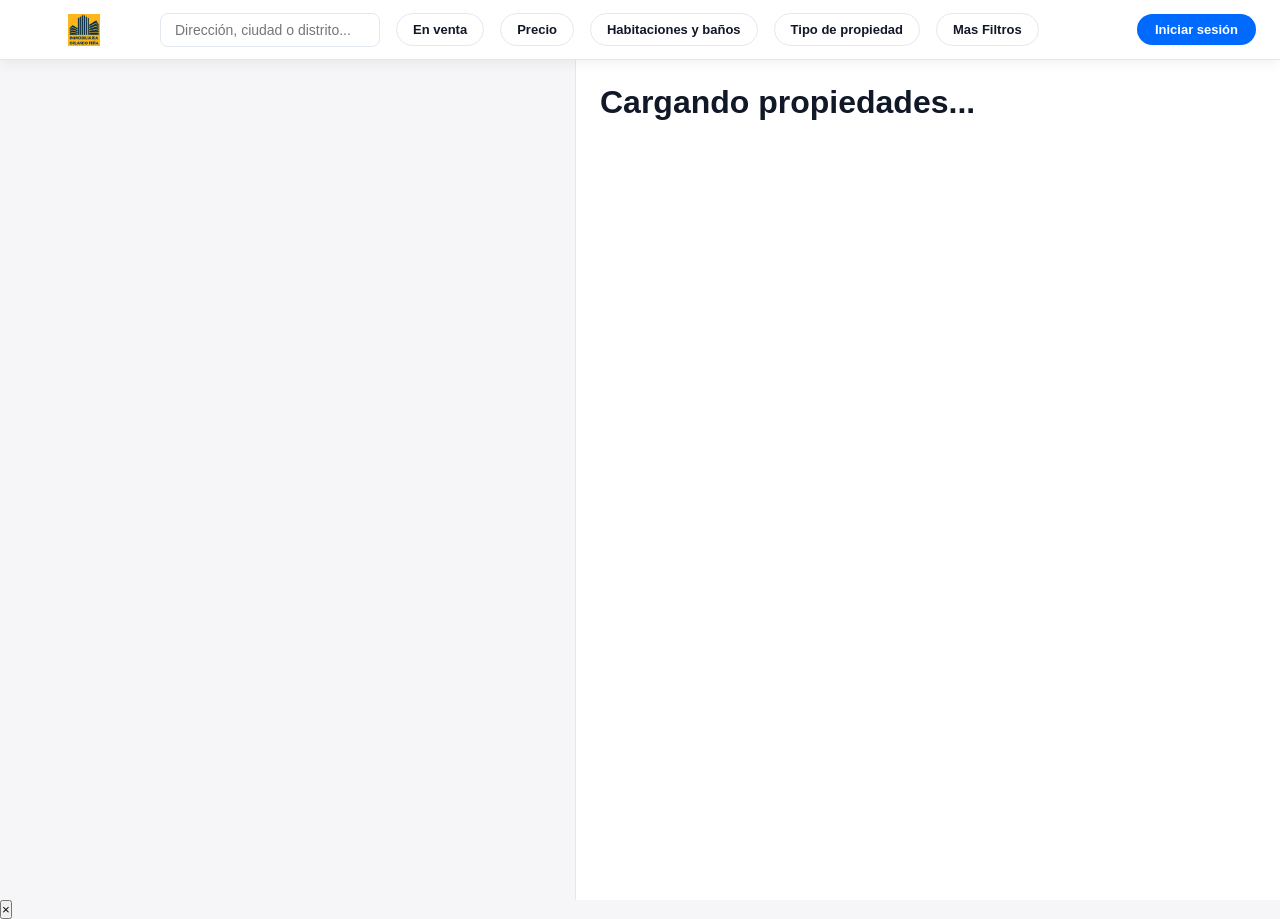
==== commit 27dbf297: "Update index.html" ====
--- a/index.html
+++ b/index.html
@@ -7,14 +7,13 @@
     <title>Buscador Inmobiliario - Inmobiliaria en Surco</title>
     <!-- Motores Estructurales y de Diseño -->
     <link rel="stylesheet" href="https://cdnjs.cloudflare.com/ajax/libs/leaflet/1.9.4/leaflet.css" />
-    <link rel="stylesheet" href="shared/theme.css?v=1.0" />
-    
-    <!-- Tipografía idéntica al estilo geométrico de Zillow -->
+  
     <link rel="preconnect" href="https://googleapis.com">
     <link rel="preconnect" href="https://gstatic.com" crossorigin>
     <link href="https://googleapis.com/css2?family=Inter:wght@400;500;600;700&family=Plus+Jakarta+Sans:wght@600;700;800&display=swap" rel="stylesheet">
-
-    <link rel="stylesheet" href="styles.css?v=1.1" />
+    <link rel="stylesheet" href="shared/theme.css?v=1.0" />
+    <link rel="stylesheet" href="styles.css?v=1.3" />
+   
     <link rel="shortcut icon" type="image/jpeg" href="logo.jpg" />
     <link rel="icon" type="image/png" href="favicon.png" />
 </head>
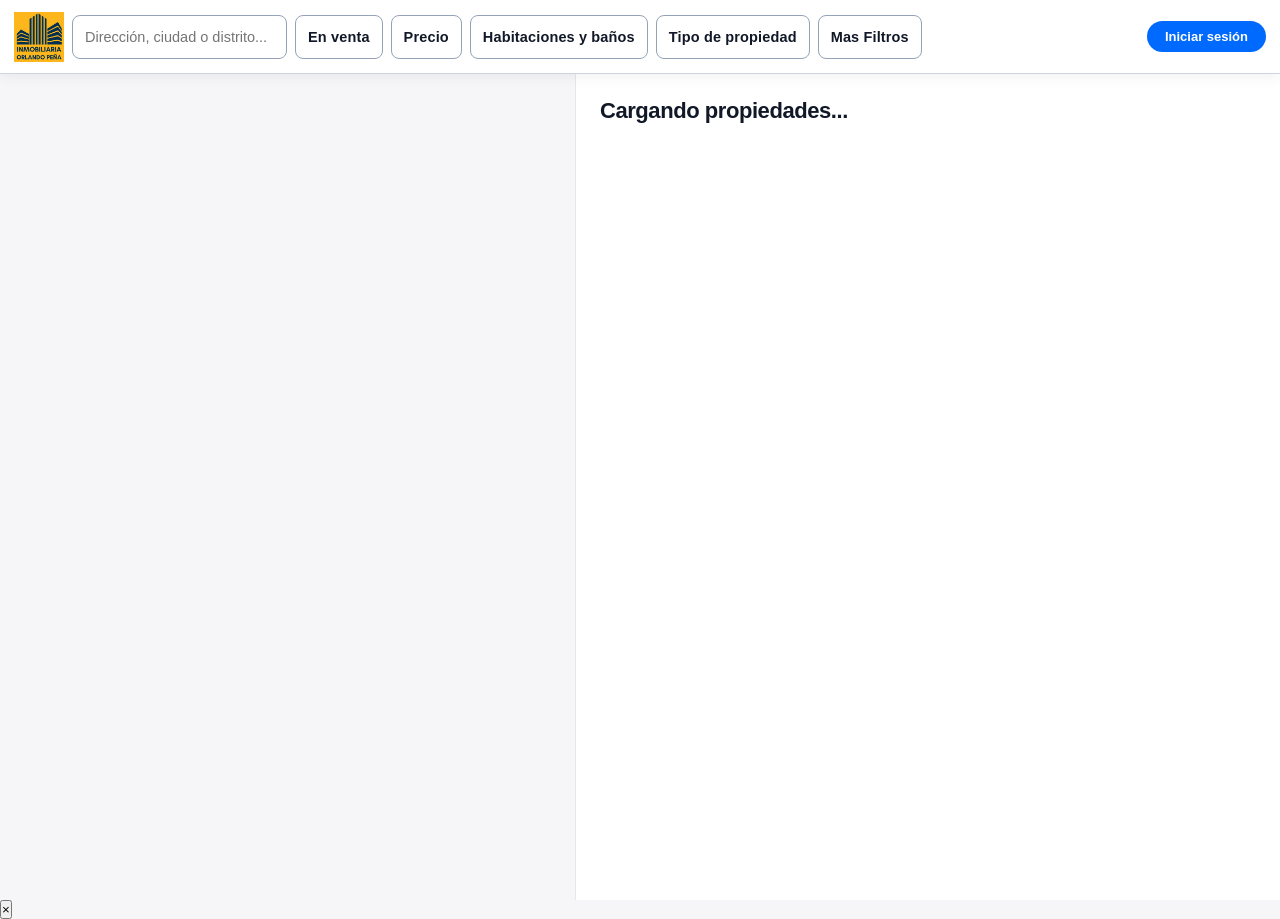
==== commit ae77e2b7: "Update styles.css version in index.html Updated the version of styles.css from 1.3 to 1.5." ====
--- a/index.html
+++ b/index.html
@@ -12,7 +12,7 @@
     <link rel="preconnect" href="https://gstatic.com" crossorigin>
     <link href="https://googleapis.com/css2?family=Inter:wght@400;500;600;700&family=Plus+Jakarta+Sans:wght@600;700;800&display=swap" rel="stylesheet">
     <link rel="stylesheet" href="shared/theme.css?v=1.0" />
-    <link rel="stylesheet" href="styles.css?v=1.3" />
+    <link rel="stylesheet" href="styles.css?v=1.5" />
    
     <link rel="shortcut icon" type="image/jpeg" href="logo.jpg" />
     <link rel="icon" type="image/png" href="favicon.png" />
--- a/styles.css
+++ b/styles.css
@@ -23,10 +23,13 @@
 
 body, html {
     height: 100%;
-    font-family: 'Segoe UI', -apple-system, BlinkMacSystemFont, Arial, sans-serif;
+    font-family: 'Inter', -apple-system, BlinkMacSystemFont, sans-serif;
+    font-size: 16px;
+    letter-spacing: -0.01em;
     background-color: var(--gris-fondo);
     color: var(--texto-principal);
     overflow: hidden;
+    -webkit-font-smoothing: antialiased;
 }
 
 .app-container {
@@ -40,26 +43,28 @@
     position: fixed;
     top: 0;
     left: 0;
-    height: 60px;
+    height: 74px;
     width: 100vw;
     display: flex;
     align-items: center;
     justify-content: flex-start;
-    gap: 16px;
-    padding: 10px 24px;
+    gap: 8px;
+    padding: 10px 14px;
     background-color: var(--blanco);
-    border-bottom: 1px solid var(--gris-borde);
+    border-bottom: 1px solid #cbd5e1;
     box-shadow: var(--shadow-soft);
     z-index: 9999;
     box-sizing: border-box;
     white-space: nowrap;
 }
 
+
+
 header.navbar-global .navbar-brand-logo {
-    height: 32px;
-    width: 120px;
-    max-height: 32px;
-    max-width: 120px;
+    height: 50px;
+    width: auto;
+    max-height: 50px;
+    max-width: 170px;
     object-fit: contain;
     flex-shrink: 0;
     display: inline-block;
@@ -73,23 +78,36 @@
 }
 
 .search-input {
-    padding: 8px 14px;
-    border: 1px solid var(--gris-borde);
+    height: 44px;
+    padding: 0 12px;
+    border: 1.5px solid #94a3b8;
     border-radius: 8px;
-    font-size: 14px;
-    width: 220px;
+    font-family: 'Inter', sans-serif;
+    font-size: 14.5px;
+    font-weight: 500;
+    color: #111827;
+    width: 215px;
+    transition: border-color 0.2s;
+}
+
+
+.search-input:focus {
+    outline: none;
+    border-color: var(--azul-zillow);
 }
 
 main.split-view {
     display: flex;
     position: absolute;
-    top: 60px;
+    top: 74px;
     left: 0;
-    height: calc(100vh - 60px);
+    height: calc(100vh - 74px);
     width: 100vw;
     z-index: 1000;
     box-sizing: border-box;
 }
+
+
 
 main.split-view .map-wrapper {
     width: 45%;
@@ -118,11 +136,19 @@
 /* ==========================================================================
    LÍNEA 96: CONFIGURACIÓN FIJA DE 2 COLUMNAS PARA LAPTOP
    ========================================================================== */
+.panel-header h1, #results-counter {
+    font-family: 'Plus Jakarta Sans', sans-serif;
+    font-size: 22px;
+    font-weight: 700;
+    letter-spacing: -0.02em;
+    color: #111827;
+    margin-bottom: 18px;
+}
+
 .properties-grid {
     display: grid;
-    /* Cambiado para forzar estrictamente dos propiedades por fila */
     grid-template-columns: repeat(2, 1fr);
-    gap: 20px;
+    gap: 22px;
 }
 
 
@@ -135,23 +161,30 @@
 }
 
 .filter-btn {
+    height: 44px;
     background-color: var(--blanco);
-    border: 1px solid var(--gris-borde);
-    padding: 8px 16px;
-    font-size: 13px;
+    border: 1.5px solid #94a3b8;
+    padding: 0 12px;
+    font-family: 'Inter', sans-serif;
+    font-size: 14.5px;
     font-weight: 600;
-    color: var(--texto-principal);
-    border-radius: 20px;
+    letter-spacing: 0.01em;
+    color: #111827;
+    border-radius: 8px;
     cursor: pointer;
     display: flex;
     align-items: center;
     gap: 6px;
-}
+    transition: all 0.15s ease;
+}
+
 
 .filter-btn:hover, .filter-btn.active {
     border-color: var(--azul-zillow);
-    background-color: rgba(0, 106, 255, 0.04);
-}
+    background-color: rgba(0, 106, 255, 0.06);
+    color: var(--azul-zillow);
+}
+
 
 .dropdown-content-panel {
     display: none;
@@ -391,7 +424,8 @@
     transition: transform 0.2s cubic-bezier(0.4, 0, 0.2, 1), box-shadow 0.2s ease;
     display: flex;
     flex-direction: column;
-    height: 340px;
+    height: auto;
+    min-height: 410px;
     position: relative;
 }
 
@@ -402,12 +436,13 @@
 
 .contenedor-foto {
     width: 100%;
-    height: 180px;
+    height: 215px;
     background-color: #1e293b;
     position: relative;
     overflow: hidden;
     flex-shrink: 0;
 }
+
 
 .carrusel-imagenes {
     display: flex !important;
@@ -478,37 +513,53 @@
 .carrusel-imagenes[data-foto-activa="4"] { transform: translateX(-400%); }
 
 .datos-casa {
-    padding: 12px;
+    padding: 16px 18px;
     cursor: pointer;
-    font-size: 13px;
-    line-height: 1.4;
+    font-family: 'Inter', sans-serif;
+    font-size: 14px;
+    line-height: 1.5;
+    display: flex;
+    flex-direction: column;
+    justify-content: space-between;
+    flex: 1;
 }
 
 .tarjeta-casa .datos-casa .precio {
-    color: #000000;
-    font-size: 28px;
+    font-family: 'Plus Jakarta Sans', sans-serif;
+    color: #111827;
+    font-size: 25px;
     font-weight: 800;
-    margin-bottom: 4px;
+    letter-spacing: 0.02em;
+    margin-bottom: 6px;
 }
 
 .datos-casa .caracteristicas-inmueble {
-    color: #252525;
+    color: #1f2937;
+    font-size: 15px;
     font-weight: 600;
-    margin-bottom: 4px;
+    letter-spacing: 0.015em;
+    margin-bottom: 6px;
 }
 
 .datos-casa .detalles-adicionales {
-    color: #252525;
-    font-size: 12px;
-    margin-bottom: 6px;
+    color: #4b5563;
+    font-size: 13.5px;
+    letter-spacing: 0.01em;
+    line-height: 1.45;
+    margin-bottom: 8px;
 }
 
 .datos-casa .ubicacion-direccion-directa {
-    color: #252525;
+    color: #374151;
+    font-size: 14px;
+    font-weight: 500;
+    letter-spacing: 0.01em;
     white-space: nowrap;
     overflow: hidden;
     text-overflow: ellipsis;
 }
+
+
 
 /* ==========================================================================
    PARTE 4 DE 5: BURBUJAS FINANCIERAS LEAFLET Y POPUPS RECUPERADOS
@@ -532,15 +583,18 @@
 }
 
 div.leaflet-marker-icon.map-price-pill {
-    font-family: inherit;
-    font-size: 11px;
-    font-weight: bold;
-    border-radius: 12px;
+    font-family: 'Plus Jakarta Sans', sans-serif;
+    font-size: 13px;
+    font-weight: 700;
+    letter-spacing: 0.02em;
+    border-radius: 14px;
     display: flex;
     align-items: center;
     justify-content: center;
-    box-shadow: 0 2px 5px rgba(0,0,0,0.2);
-}
+    box-shadow: 0 2px 6px rgba(0,0,0,0.25);
+}
+
+
 
 .zillow-custom-popup-wrapper .leaflet-popup-content-wrapper {
     padding: 0 !important;
